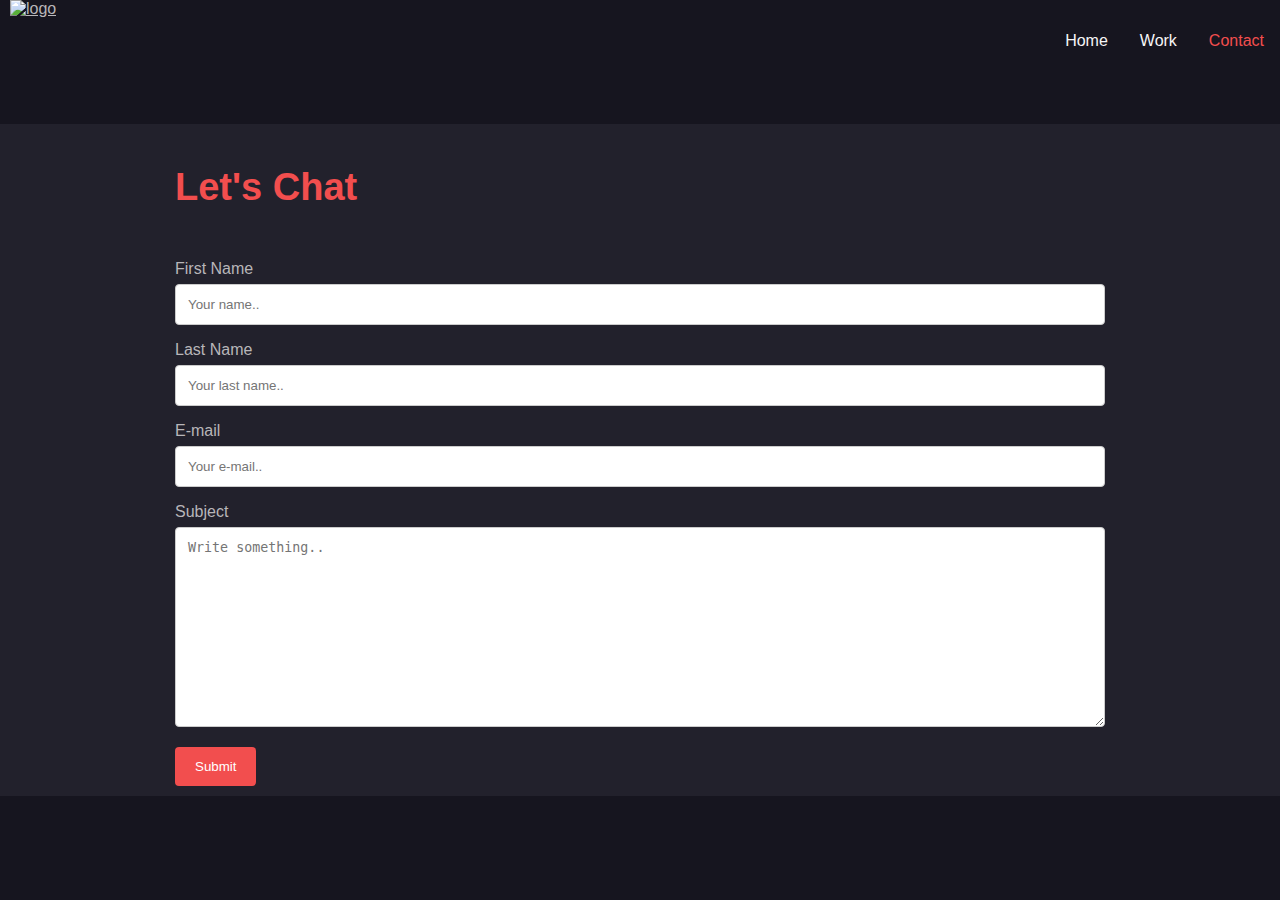
==== contact.html @ df49192b "Add files via upload" ====
<!doctype html>
<html>

<head>
    <title>Britney Gomez</title>
    <meta name="viewport" content="width+device-width, initial-scale=1.0">
    <link href="style.css" rel="stylesheet">

    <link rel="stylesheet" href="https://cdnjs.cloudflare.com/ajax/libs/font-awesome/4.7.0/css/font-awesome.min.css">



    <style>
        @font-face {
            font-family: myFirstFont;
            src: url(sansation_light.woff);
        }

        .gallery {
            background: f00;
            padding: 30px 50 px;
        }

        @media screen and (max-width:600px) {

            .c33,
            .c50 {
                width: 100%;
            }
        }

        @media screen and (max-width:375px) {
            .gallery {
                background: #000;
            }

            .gallery h2 {
                font-size: 40px;
            }

            .gallery p {
                color: #000;
                font-size: 20px;
            }

        }

        .btn {
            display: inline-block;
            background: #f00;
            padding: 10px;
            border-radius: 10px;
            color: #fff;
            text-decoration: none;
        }

        .btn:hover {
            animation: 2s btn ease-in-out infinite;
            background: #000;
        }

        @keyframes btn {
            0% {
                opacity: 0;
                background: #f00;
                transform: scale(1, 1);
            }

            50% {
                opacity: 0.5;
                background: #000;
                transform: scale(1.5, 1.5);
            }

            100% {
                opacity: 1;
                background: #f00;
                transform: scale(1, 1);
            }

        }

        #hello {
            display: flex;
            align-items: center;
            justify-content: center;
        }

        @keyframes fadeIn {
            0% {
                opacity: 0;
            }

            100% {
                opacity: 1;
            }
        }

        #hellocontent {
            animation: 5s faded-in linear 1;
            padding: 20px;
        }

        #chat {
            background-color: #22212c;
        }

        input[type=text],
        select,
        textarea {
            width: 100%;
            padding: 12px;
            border: 1px solid #ccc;
            border-radius: 4px;
            box-sizing: border-box;
            margin-top: 6px;
            margin-bottom: 16px;
            resize: vertical;
        }

        input[type=submit] {
            background-color: #04AA6D;
            color: white;
            padding: 12px 20px;
            border: none;
            border-radius: 4px;
            cursor: pointer;
        }

        input[type=submit]:hover {
            background-color: #45a049;
        }

        #contactForm {
            padding: 10px;
        }
    </style>
</head>

<body>
    <div class="logo">
        <a href="index.html"><img src="imgs/logo.svg" alt="logo"></a>
    </div>
    <div class="nav" id="nav">

        <ul class="topnav">
            <li><a class="active" href="contact.html">Contact</a></li>
            <li><a href="work.html">Work</a></li>
            <li><a href="index.html">Home</a></li>
        </ul>
    </div>


    <div id="chat">
        <div class="container gallery">
            <div class="c100">
                <h2>Let's Chat</h2>
            </div>

            <div class="c100">
                <form action="/action_page.php">
                    <label for="fname">First Name</label>
                    <input type="text" id="fname" name="firstname" placeholder="Your name..">

                    <label for="lname">Last Name</label>
                    <input type="text" id="lname" name="lastname" placeholder="Your last name..">

                    <label for="E-mail">E-mail</label>
                    <input type="text" id="email" name="email" placeholder="Your e-mail..">


                    <label for="subject">Subject</label>
                    <textarea id="subject" name="subject" placeholder="Write something.." style="height:200px"></textarea>

                    <input type="submit" style="background-color:#f24e4e" value="Submit">
                </form>
            </div>
        </div>
    </div>

</body></html>
---- style.css ----
* {
     box-sizing: border-box;
     color: #b8b6b9;
 }


 .logo {
     padding-left: 10px;
     width: 200px;
     position: center center;
 }


 body {
     margin: 0;
     background-color: #16151f;
     font-family: brandon-grotesque, sans-serif;
     font-weight: 400;
     font-style: normal;
 }

 h2 {
     color: #f24e4e;
     font-size: 38px;
 }

 img {
     max-width: 100%;
     width: auto;
 }

 .container {
     display: flex;
     flex-wrap: wrap;
     max-width: 950px;
     margin: 60px auto;
 }

 .rtl {
     flex-direction: row-reverse;
 }

 .container div {
     padding: 10px;
 }

 .c33 {
     width: 33.333333%;
     text-align: center;
 }

 .c50 {
     width: 50%;
 }

 .c100 {
     width: 100%;
 }

 ul.topnav {
     list-style-type: none;
     margin: 0;
     padding: 0;
     overflow: hidden;
     background-color: clear;
     border-color: #f24e4e;
 }

 ul.topnav li {
     float: right;
 }

 ul.topnav li a {
     display: block;
     color: #f6f6f7;
     text-align: center;
     padding: 14px 16px;
     text-decoration: none;
 }

 ul.topnav li a:hover:not(.active) {
     background-color: #f24e4e;
 }

 ul.topnav li a.active {
     color: #f24e4e;
     border-color: #f24e4e;
     background-color: clear;
 }

 ul.topnav li.right {
     float: right;
 }


 footer {
     background-color: #efefef;
 }
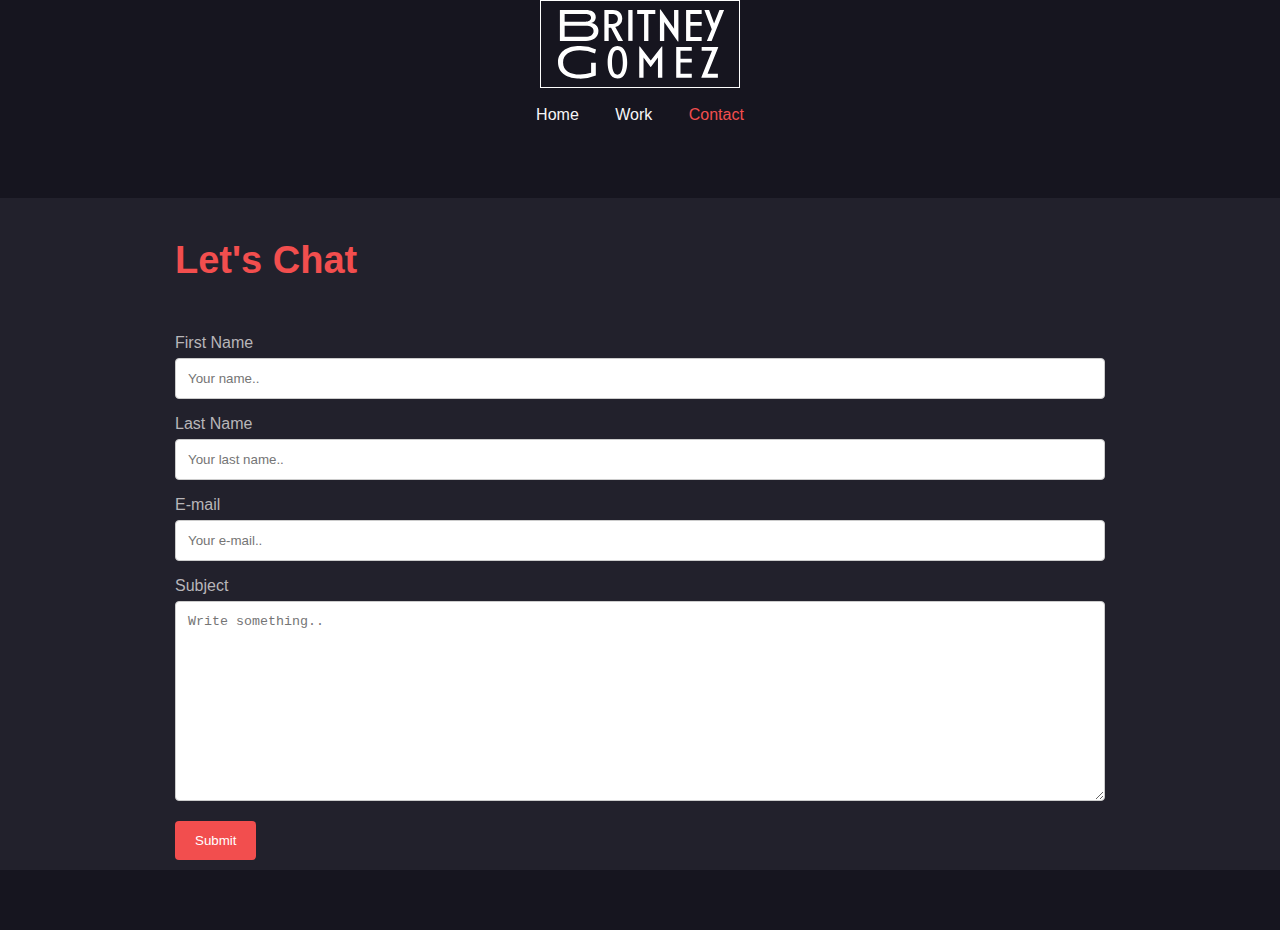
==== commit 564e1cbf: "Update contact.html" ====
--- a/contact.html
+++ b/contact.html
@@ -11,10 +11,6 @@
 
 
     <style>
-        @font-face {
-            font-family: myFirstFont;
-            src: url(sansation_light.woff);
-        }
 
         .gallery {
             background: f00;
@@ -45,61 +41,7 @@
 
         }
 
-        .btn {
-            display: inline-block;
-            background: #f00;
-            padding: 10px;
-            border-radius: 10px;
-            color: #fff;
-            text-decoration: none;
-        }
-
-        .btn:hover {
-            animation: 2s btn ease-in-out infinite;
-            background: #000;
-        }
-
-        @keyframes btn {
-            0% {
-                opacity: 0;
-                background: #f00;
-                transform: scale(1, 1);
-            }
-
-            50% {
-                opacity: 0.5;
-                background: #000;
-                transform: scale(1.5, 1.5);
-            }
-
-            100% {
-                opacity: 1;
-                background: #f00;
-                transform: scale(1, 1);
-            }
-
-        }
-
-        #hello {
-            display: flex;
-            align-items: center;
-            justify-content: center;
-        }
-
-        @keyframes fadeIn {
-            0% {
-                opacity: 0;
-            }
-
-            100% {
-                opacity: 1;
-            }
-        }
-
-        #hellocontent {
-            animation: 5s faded-in linear 1;
-            padding: 20px;
-        }
+    
 
         #chat {
             background-color: #22212c;
@@ -119,16 +61,11 @@
         }
 
         input[type=submit] {
-            background-color: #04AA6D;
             color: white;
             padding: 12px 20px;
             border: none;
             border-radius: 4px;
             cursor: pointer;
-        }
-
-        input[type=submit]:hover {
-            background-color: #45a049;
         }
 
         #contactForm {
@@ -144,9 +81,9 @@
     <div class="nav" id="nav">
 
         <ul class="topnav">
-            <li><a class="active" href="contact.html">Contact</a></li>
+            <li><a href="index.html">Home</a></li>
             <li><a href="work.html">Work</a></li>
-            <li><a href="index.html">Home</a></li>
+             <li><a class="active" href="contact.html">Contact</a></li>
         </ul>
     </div>
 
--- a/style.css
+++ b/style.css
@@ -1,13 +1,12 @@
- * {
+* {
      box-sizing: border-box;
      color: #b8b6b9;
  }
 
 
  .logo {
-     padding-left: 10px;
+     margin:0 auto;
      width: 200px;
-     position: center center;
  }
 
 
@@ -64,10 +63,11 @@
      overflow: hidden;
      background-color: clear;
      border-color: #f24e4e;
+     text-align:center;
  }
 
  ul.topnav li {
-     float: right;
+     display: inline-block;
  }
 
  ul.topnav li a {
